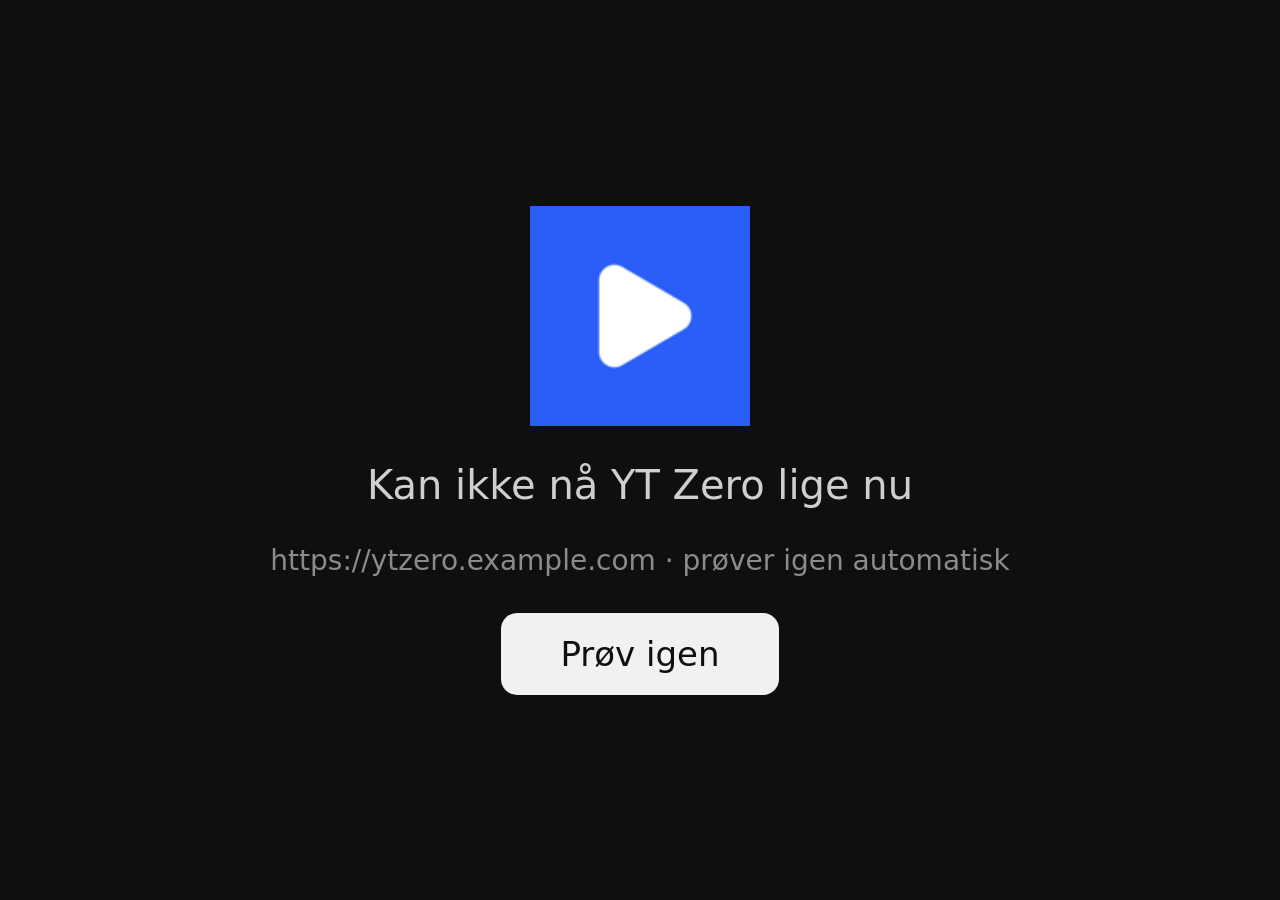
==== apps/webos/app/index.html @ 66a76aaa "Add an LG webOS wrapper app with QR pairing login apps/webos packages a small webOS app that opens t" ====
<!doctype html>
<html lang="da">
<head>
  <meta charset="utf-8">
  <meta name="viewport" content="width=1920, height=1080">
  <title>YT Zero</title>
  <style>
    html, body {
      margin: 0; height: 100%;
      background: #0f0f0f; color: #f1f1f1;
      font-family: "LG Smart UI", "Museo Sans", system-ui, sans-serif;
    }
    body { display: flex; flex-direction: column; align-items: center; justify-content: center; gap: 36px; }
    img { width: 220px; height: 220px; }
    #status { font-size: 40px; opacity: .85; text-align: center; max-width: 1400px; }
    #detail { font-size: 28px; opacity: .55; min-height: 1em; }
    button {
      font: inherit; font-size: 34px; padding: 18px 56px; border-radius: 16px;
      border: 3px solid transparent; background: #272727; color: #f1f1f1; cursor: pointer;
    }
    button:focus, button:hover { background: #f1f1f1; color: #0f0f0f; outline: none; }
    [hidden] { display: none !important; }
  </style>
</head>
<body>
  <img src="largeIcon.png" alt="">
  <div id="status">Forbinder til YT Zero…</div>
  <div id="detail"></div>
  <button id="retry" hidden>Prøv igen</button>

  <script>
    // Adressen på din YT Zero-instans.
    var INSTANCE_URL = "https://ytzero.example.com/";
    // Login-siden (server/tv-login.html) sender straks videre til forsiden, hvis TV'et
    // allerede er logget ind; ellers viser den QR-kode til pairing.
    var START_PATH = "tv-login.html";
    var TIMEOUT_MS = 8000;
    var AUTO_RETRY_MS = 15000;

    var statusEl = document.getElementById("status");
    var detailEl = document.getElementById("detail");
    var retryBtn = document.getElementById("retry");
    var retryTimer = null;

    function reachable(url, timeoutMs) {
      // no-cors: vi kan ikke læse svaret, men et opaque svar betyder at serveren svarer;
      // en netværksfejl eller timeout betyder at den ikke kan nås.
      return new Promise(function (resolve) {
        var done = false;
        var timer = setTimeout(function () { if (!done) { done = true; resolve(false); } }, timeoutMs);
        fetch(url + "api/health?_=" + Date.now(), { mode: "no-cors", cache: "no-store" })
          .then(function () { if (!done) { done = true; clearTimeout(timer); resolve(true); } })
          .catch(function () { if (!done) { done = true; clearTimeout(timer); resolve(false); } });
      });
    }

    function connect() {
      clearTimeout(retryTimer);
      retryBtn.hidden = true;
      statusEl.textContent = "Forbinder til YT Zero…";
      detailEl.textContent = "";
      reachable(INSTANCE_URL, TIMEOUT_MS).then(function (ok) {
        if (ok) {
          // replace() så denne side ikke ligger i historikken: Tilbage på fjernbetjeningen
          // går så tilbage i YT Zero og lukker appen fra forsiden.
          window.location.replace(INSTANCE_URL + START_PATH);
        } else {
          statusEl.textContent = "Kan ikke nå YT Zero lige nu";
          detailEl.textContent = INSTANCE_URL.replace(/\/$/, "") + " · prøver igen automatisk";
          retryBtn.hidden = false;
          retryBtn.focus();
          retryTimer = setTimeout(connect, AUTO_RETRY_MS);
        }
      });
    }

    retryBtn.addEventListener("click", connect);
    document.addEventListener("keydown", function (e) {
      // 13 = OK på fjernbetjeningen
      if (e.keyCode === 13 && !retryBtn.hidden) { e.preventDefault(); connect(); }
    });

    connect();
  </script>
</body>
</html>
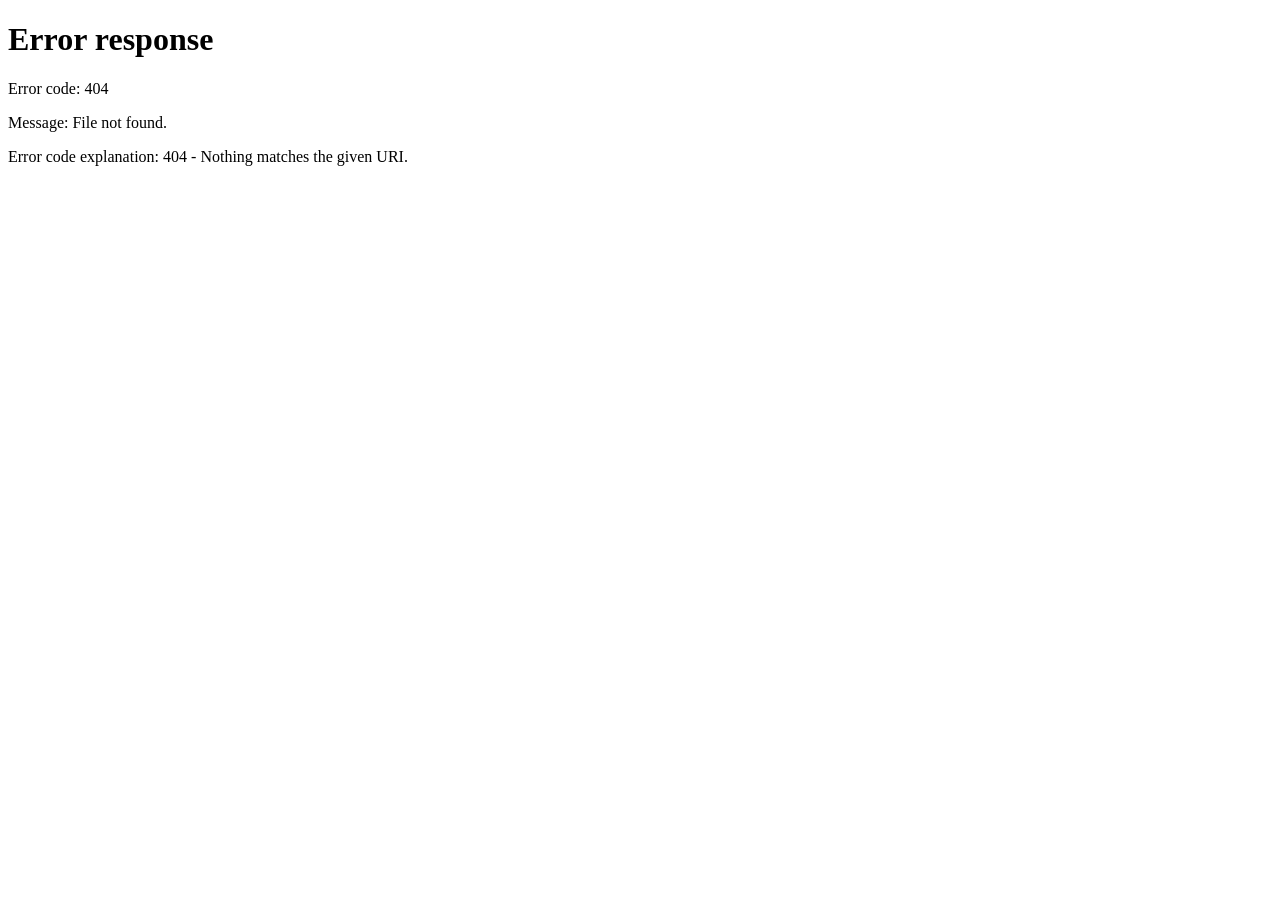
==== commit 21fad507: "webOS app: set the instance address at build time The wrapper app pointed at one specific instance, " ====
--- a/apps/webos/app/index.html
+++ b/apps/webos/app/index.html
@@ -29,8 +29,9 @@
   <button id="retry" hidden>Prøv igen</button>
 
   <script>
-    // Adressen på din YT Zero-instans.
-    var INSTANCE_URL = "https://ytzero.example.com/";
+    // Adressen på din YT Zero-instans. Sættes af build.sh fra instance.env
+    // (YTZERO_URL), så repoet ikke peger på nogens server.
+    var INSTANCE_URL = "__YTZERO_URL__";
     // Login-siden (server/tv-login.html) sender straks videre til forsiden, hvis TV'et
     // allerede er logget ind; ellers viser den QR-kode til pairing.
     var START_PATH = "tv-login.html";
